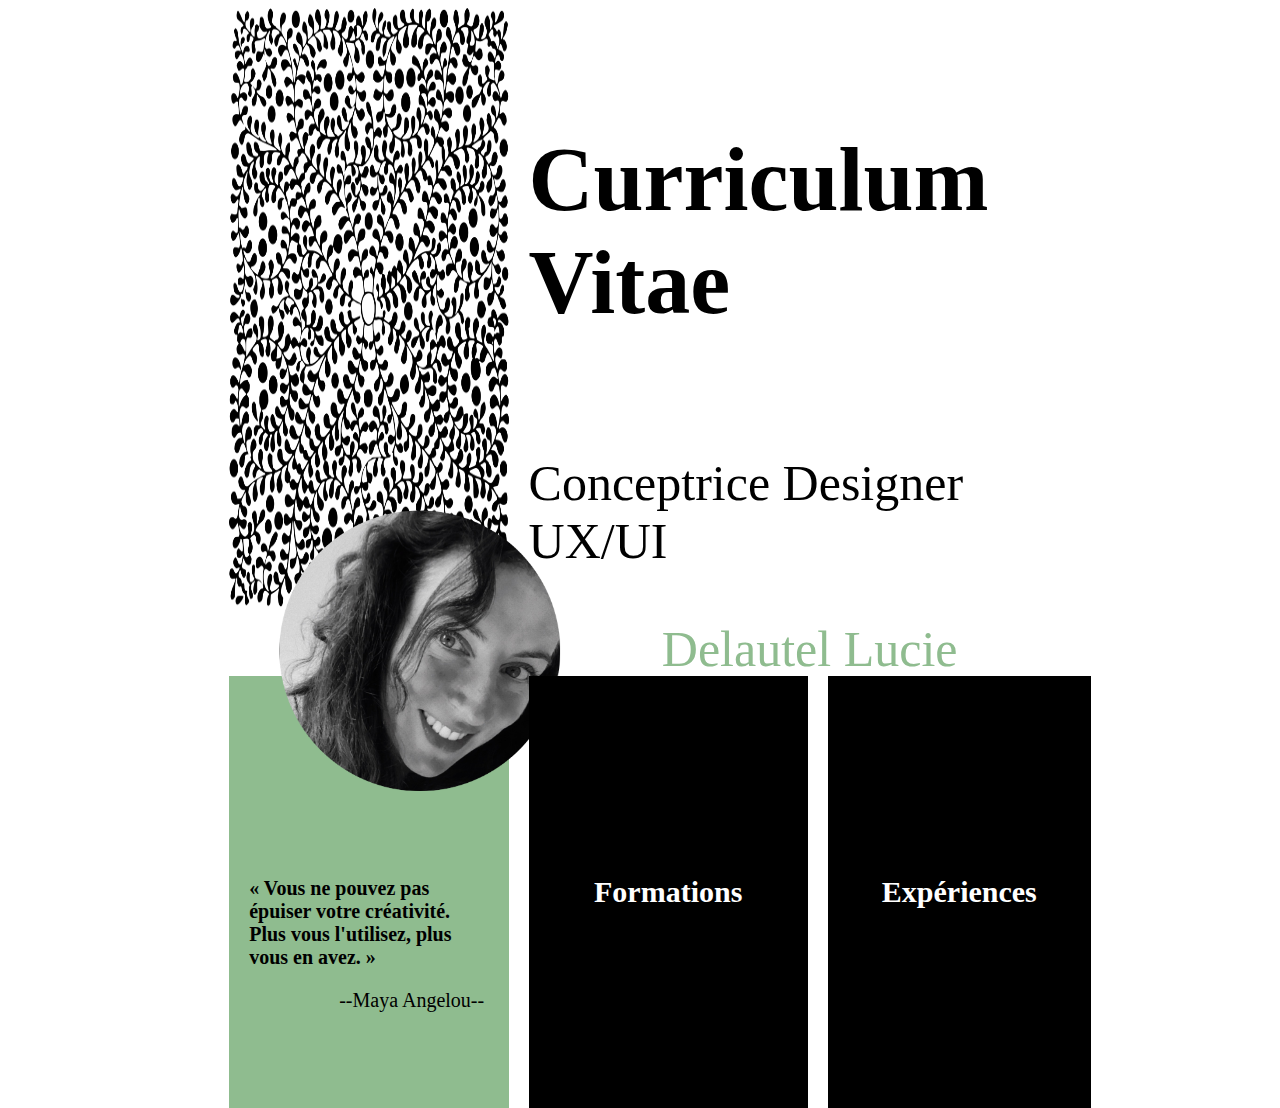
==== index.html @ a1623ff1 "modif" ====
<!DOCTYPE html>
<html lang="fr">
<head>
    <meta charset="UTF-8">
    <meta name="viewport" content="width=device-width, initial-scale=1.0" shrink-to-fit=no>
    <link rel="stylesheet" href="assets/cv.css">
    <link rel="preconnect" href="https://fonts.googleapis.com">
<link rel="preconnect" href="https://fonts.gstatic.com" crossorigin>
<link href="https://fonts.googleapis.com/css2?family=Agdasima:wght@400;700&family=Montserrat&family=Noto+Sans+KR:wght@100;400;500&family=Open+Sans&family=Oxygen:wght@300&display=swap" rel="stylesheet">
<link rel="stylesheet" href="https://unicons.iconscout.com/release/v4.0.8/css/line.css">
    
<title>CV Lucie Delautel</title>
</head>
<body>
    <div class="container">
        <div class="imgPrin">
            <img src="assets/img/design-8103040_1280.webp" alt="fl" id="fleurs">
        </div>

        <div class="titre">
            <h1 class="curr">Curriculum Vitae</h1>
            <h2 class="conc">Conceptrice Designer UX/UI</h2>
            <h3 class="name">Delautel Lucie</h3>
        </div>

        <div class="pres">
            <div class="rond">
                <a href="apropos.html"><img src="assets/img/me.png" alt="lucie" id="me"></a>
            </div>
                <h3 class="vous">« Vous ne pouvez pas épuiser votre créativité. Plus vous l'utilisez, plus vous en avez. »</h3>
                <h3 class="maya">--Maya Angelou--</h3> 
           
        </div>

        <div class="forma">
            <h3 class="form">Formations</h3>
            <a href="diplomes.html"><i class="uil uil-book-reader" id="book"></i></a>
        </div>

        <div class="exp">
            <h3 class="expe">Expériences</h3>
            <a href="experiencesPro.html"><i class="uil uil-briefcase" id="bag"></i></a>
        </div>

    </div>
 


</body>
</html>
---- assets/cv.css ----
@import url('https://fonts.googleapis.com/css2?family=Agdasima:wght@400;700&family=Montserrat&family=Noto+Sans+KR:wght@100;400;500&family=Open+Sans&family=Oxygen:wght@300&display=swap');
@import url('https://fonts.googleapis.com/css2?family=Agdasima:wght@400;700&family=Montserrat&family=Noto+Sans+KR:wght@100;400;500&family=Open+Sans&family=Oxygen:wght@300;400&display=swap');
@import url('https://fonts.googleapis.com/css2?family=Agdasima:wght@400;700&family=Montserrat&family=Noto+Sans+KR:wght@100;400;500&family=Open+Sans&family=Oxygen:wght@300;400;700&display=swap');
body{
    display: flex;
    justify-content: center;
    grid: 40px;
    border-color: black;
}

.container{
    display: grid;
    width: 65%;
    height: 120vh;
    grid-template-columns: 34% 34% 32%;
    grid-template-rows: 60% 40%;
    gap: 20px;
}
#fleurs{
    width: 100%;
    height: 600px;
}

.titre{
background-color:white;
grid-column: 2 /span 2;
}

.curr{
    display: flex;
    justify-content: center;
    font-weight: bolder;
    font-size: 90px;
}
.conc{
    display: flex;
    justify-content: center;
    font-weight: normal;
    font-size: 50px;
}

.name{
    display: flex;
    justify-content: center;
    font-weight: lighter;
    font-size: 50px;
    color: darkseagreen;
} 
.curr, .conc{
    margin-top: 120px;
}
.rond:hover{
    transform: scale(1.2) rotate(-30deg);
    transition: all 150ms ease-in-out;
    font-size: 300px;
    color:darkseagreen;
}
.pres{
    background-color: darkseagreen;
}
#me{
    width: 610px;
    margin-top: -220px;
    margin-left: -100px;
}
.vous{
    font-size: 20px;
    font-weight: bold;
    margin-left: 20px;
    margin-right: 20px;
    margin-top: -40px;
}
.maya{
    font-size: 20px;
    font-weight: lighter;
    margin-left: 110px;
    margin-top: 20px;
    
}
.forma{
    background-color: black;
    display: flex;
    justify-content: center;
    flex-direction: column;
    align-items: center;
}
.form{
    color: white;
    font-size: 30px;
    display: flex;
    justify-content: center;
}
#book{
    margin-top: 210px;
    font-size: 100px;
    color: white;
}
#book:hover{
    transform: scale(1.2) rotate(-20deg);
    transition: all 125ms ease-in-out;
    font-size: 160px;
    color:darkseagreen;
}

.exp{
    background-color: black;
    display: flex;
    justify-content: center;
    flex-direction: column;
    align-items: center;
}
.expe{
    color: white;
    font-size: 30px;
    display: flex;
    justify-content: center;
    
}
#bag{
    margin-top: 210px;
    font-size: 100px;
    color: white;
}
#bag:hover{
    transform: scale(1.2) rotate(-20deg);
    transition: all 125ms ease-in-out;
    font-size: 160px;
    color:darkseagreen;
}

@media screen and (max-width: 768px){}
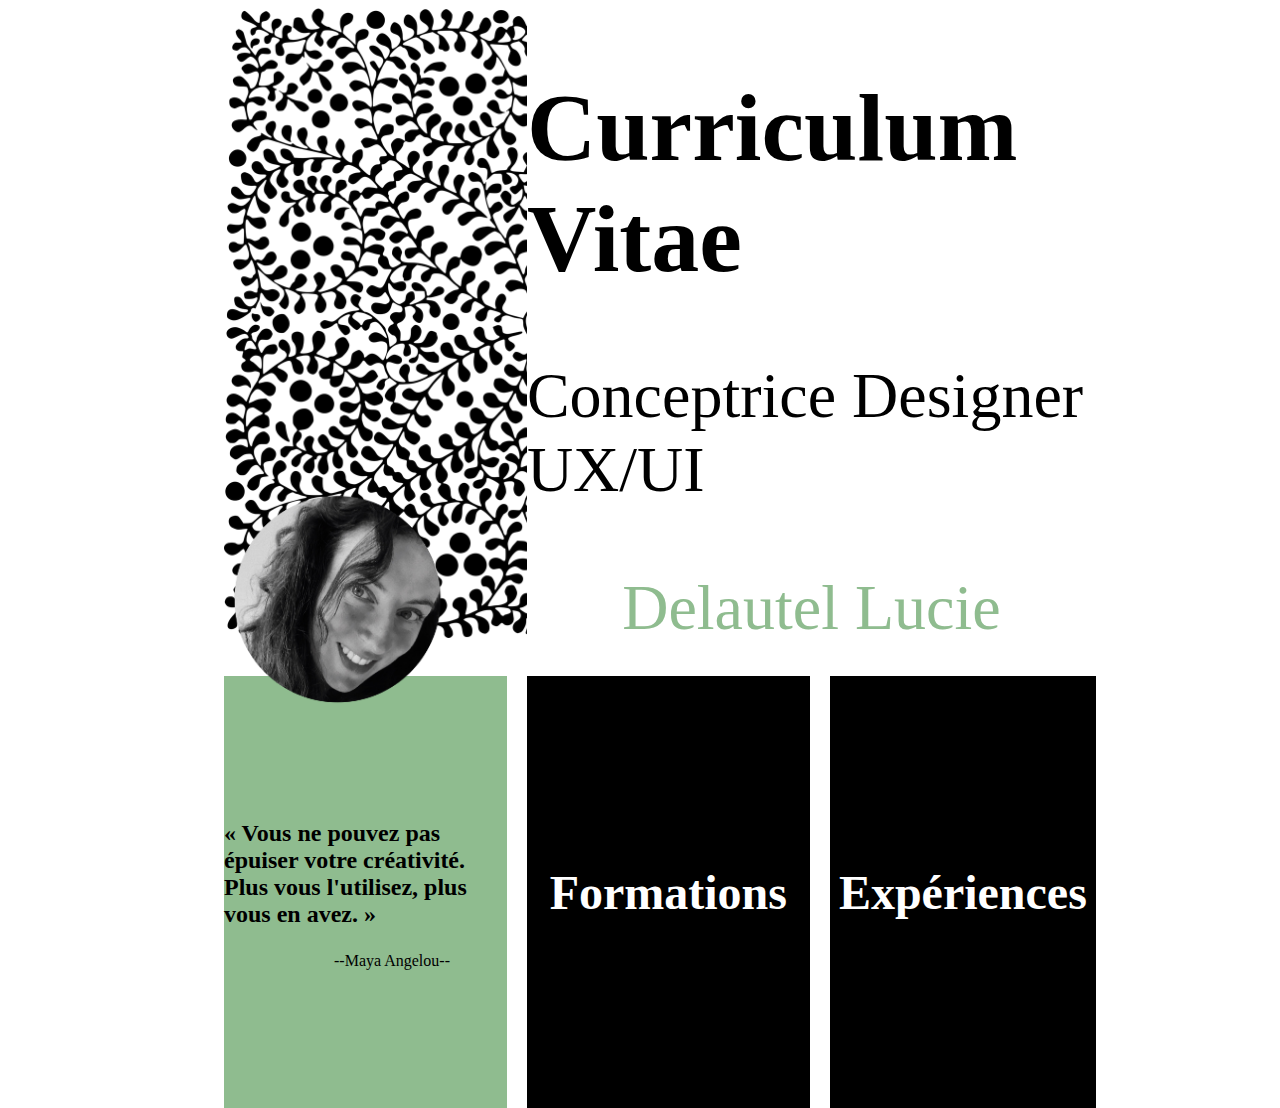
==== commit dabd398c: "modi2808" ====
--- a/index.html
+++ b/index.html
@@ -26,10 +26,9 @@
         <div class="pres">
             <div class="rond">
                 <a href="apropos.html"><img src="assets/img/me.png" alt="lucie" id="me"></a>
-            </div>
                 <h3 class="vous">« Vous ne pouvez pas épuiser votre créativité. Plus vous l'utilisez, plus vous en avez. »</h3>
                 <h3 class="maya">--Maya Angelou--</h3> 
-           
+            </div>
         </div>
 
         <div class="forma">
--- a/assets/cv.css
+++ b/assets/cv.css
@@ -10,15 +10,15 @@
 
 .container{
     display: grid;
-    width: 65%;
+    width: 65vw;
     height: 120vh;
     grid-template-columns: 34% 34% 32%;
     grid-template-rows: 60% 40%;
     gap: 20px;
 }
 #fleurs{
-    width: 100%;
-    height: 600px;
+    max-width: 70vw;
+    max-height: 70vh;
 }
 
 .titre{
@@ -30,26 +30,27 @@
     display: flex;
     justify-content: center;
     font-weight: bolder;
-    font-size: 90px;
+    font-size: 6rem;
 }
 .conc{
     display: flex;
     justify-content: center;
     font-weight: normal;
-    font-size: 50px;
+    font-size: 4rem;
 }
-
 .name{
     display: flex;
     justify-content: center;
     font-weight: lighter;
-    font-size: 50px;
+    font-size: 4rem;
     color: darkseagreen;
 } 
-.curr, .conc{
-    margin-top: 120px;
+#me{
+    max-width: 35vw;
+    margin-top: -220px;
+    margin-left: -100px;
 }
-.rond:hover{
+#me:hover{
     transform: scale(1.2) rotate(-30deg);
     transition: all 150ms ease-in-out;
     font-size: 300px;
@@ -58,24 +59,16 @@
 .pres{
     background-color: darkseagreen;
 }
-#me{
-    width: 610px;
-    margin-top: -220px;
-    margin-left: -100px;
-}
 .vous{
-    font-size: 20px;
+    font-size: 1.5rem;
     font-weight: bold;
-    margin-left: 20px;
-    margin-right: 20px;
-    margin-top: -40px;
+    display: flex;
+    justify-content: center;
 }
 .maya{
-    font-size: 20px;
+    font-size: 1rem;
     font-weight: lighter;
     margin-left: 110px;
-    margin-top: 20px;
-    
 }
 .forma{
     background-color: black;
@@ -86,19 +79,19 @@
 }
 .form{
     color: white;
-    font-size: 30px;
+    font-size: 3rem;
     display: flex;
     justify-content: center;
 }
 #book{
     margin-top: 210px;
-    font-size: 100px;
+    font-size: 6rem;
     color: white;
 }
 #book:hover{
     transform: scale(1.2) rotate(-20deg);
     transition: all 125ms ease-in-out;
-    font-size: 160px;
+    font-size: 10rem;
     color:darkseagreen;
 }
 
@@ -111,21 +104,23 @@
 }
 .expe{
     color: white;
-    font-size: 30px;
+    font-size:  3rem;
     display: flex;
     justify-content: center;
     
 }
 #bag{
     margin-top: 210px;
-    font-size: 100px;
+    font-size:  6rem;
     color: white;
 }
 #bag:hover{
     transform: scale(1.2) rotate(-20deg);
     transition: all 125ms ease-in-out;
-    font-size: 160px;
+    font-size: 10rem;
     color:darkseagreen;
 }
 
-@media screen and (max-width: 768px){}+@media screen and (max-width: 768px){
+
+}